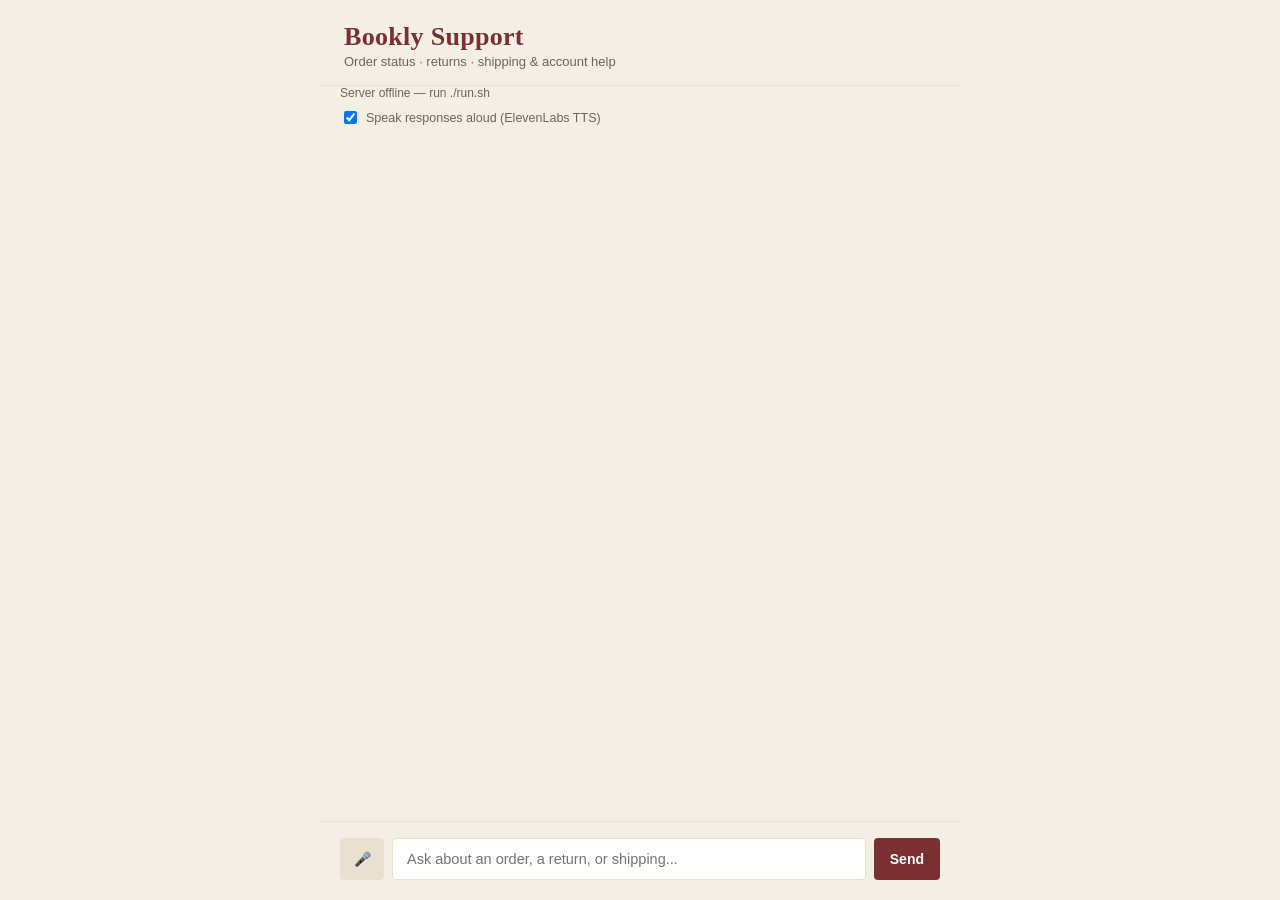
==== templates/index.html @ c6d6ef29 "Add restock offers after confirmed resolution, plus traces and intent guardrails. Riley now logs cal" ====
<!DOCTYPE html>
<html lang="en">
<head>
<meta charset="UTF-8">
<meta name="viewport" content="width=device-width, initial-scale=1.0">
<title>Bookly Support</title>
<style>
  /* Bookstore-inspired palette */
  :root {
    --paper: #f4efe4;
    --paper-dim: #e9e1d0;
    --ink: #21262e;
    --spine: #7a3030;
    --spine-dim: #a85c5c;
    --agent-bg: #21262e;
    --agent-text: #f4efe4;
    --user-bg: #ffffff;
    --user-text: #21262e;
  }
  * { box-sizing: border-box; }
  body {
    margin: 0;
    background: var(--paper);
    color: var(--ink);
    font-family: -apple-system, BlinkMacSystemFont, "Segoe UI", sans-serif;
    display: flex;
    justify-content: center;
    min-height: 100vh;
  }
  .app {
    width: 100%;
    max-width: 640px;
    display: flex;
    flex-direction: column;
    height: 100vh;
  }
  header {
    padding: 22px 24px 16px;
    border-bottom: 1px solid var(--paper-dim);
  }
  header .brand {
    font-family: Georgia, "Times New Roman", serif;
    font-size: 26px;
    font-weight: 700;
    color: var(--spine);
    letter-spacing: 0.3px;
  }
  header .sub {
    font-size: 13px;
    color: #6b6558;
    margin-top: 2px;
  }
  #statusBar {
    font-size: 12px;
    color: #6b6558;
    padding: 0 20px 8px;
  }
  #log {
    flex: 1;
    overflow-y: auto;
    padding: 20px;
    display: flex;
    flex-direction: column;
    gap: 12px;
  }
  .msg {
    max-width: 78%;
    padding: 10px 14px;
    border-radius: 4px;
    font-size: 14.5px;
    line-height: 1.45;
    white-space: pre-wrap;
  }
  .msg.agent {
    align-self: flex-start;
    background: var(--agent-bg);
    color: var(--agent-text);
    border-left: 3px solid var(--spine-dim);
  }
  .msg.user {
    align-self: flex-end;
    background: var(--user-bg);
    color: var(--user-text);
    border: 1px solid var(--paper-dim);
  }
  .msg.error {
    align-self: center;
    background: #fbe6e6;
    color: #7a3030;
    font-size: 13px;
  }
  .typing {
    align-self: flex-start;
    color: #6b6558;
    font-size: 13px;
    font-style: italic;
    padding-left: 14px;
  }
  form#composer {
    display: flex;
    gap: 8px;
    padding: 16px 20px 20px;
    border-top: 1px solid var(--paper-dim);
  }
  #textInput {
    flex: 1;
    padding: 12px 14px;
    border-radius: 4px;
    border: 1px solid var(--paper-dim);
    background: #fff;
    font-size: 14.5px;
    outline: none;
  }
  #textInput:focus { border-color: var(--spine-dim); }
  button {
    border: none;
    border-radius: 4px;
    cursor: pointer;
    font-size: 14px;
    font-weight: 600;
    padding: 0 16px;
  }
  #sendBtn { background: var(--spine); color: #fff; }
  #sendBtn:hover { background: #632626; }
  #sendBtn:disabled { opacity: 0.6; cursor: not-allowed; }
  #micBtn {
    background: var(--paper-dim);
    color: var(--ink);
    width: 44px;
    padding: 0;
  }
  #micBtn.listening {
    background: var(--spine);
    color: #fff;
    animation: pulse 1s infinite;
  }
  @keyframes pulse {
    0%, 100% { opacity: 1; }
    50% { opacity: 0.7; }
  }
  #voiceToggleWrap {
    display: flex;
    align-items: center;
    gap: 6px;
    font-size: 12.5px;
    color: #6b6558;
    padding: 0 20px 10px;
  }
</style>
</head>
<body>
<div class="app">
  <header>
    <div class="brand">Bookly Support</div>
    <div class="sub">Order status &middot; returns &middot; shipping &amp; account help</div>
  </header>

  <div id="statusBar">Checking connection…</div>

  <div id="voiceToggleWrap">
    <input type="checkbox" id="voiceToggle" checked>
    <label for="voiceToggle">Speak responses aloud (ElevenLabs TTS)</label>
  </div>

  <div id="log"></div>

  <form id="composer">
    <button type="button" id="micBtn" title="Hold to speak (Chrome)">🎤</button>
    <input type="text" id="textInput" placeholder="Ask about an order, a return, or shipping..." autocomplete="off">
    <button type="submit" id="sendBtn">Send</button>
  </form>
</div>

<script>
// --- DOM refs ----------------------------------------------------------------
let sessionId = null;
let isSending = false;
let currentAudio = null; // track TTS playback so we can stop overlapping audio

const log = document.getElementById('log');
const textInput = document.getElementById('textInput');
const composer = document.getElementById('composer');
const micBtn = document.getElementById('micBtn');
const sendBtn = document.getElementById('sendBtn');
const voiceToggle = document.getElementById('voiceToggle');
const statusBar = document.getElementById('statusBar');

// --- Chat UI helpers ---------------------------------------------------------

function addMessage(role, text) {
  const div = document.createElement('div');
  div.className = 'msg ' + role;
  div.textContent = text;
  log.appendChild(div);
  log.scrollTop = log.scrollHeight;
  return div;
}

function addTyping() {
  const div = document.createElement('div');
  div.className = 'typing';
  div.id = 'typingIndicator';
  div.textContent = 'Riley is typing…';
  log.appendChild(div);
  log.scrollTop = log.scrollHeight;
}

function removeTyping() {
  const el = document.getElementById('typingIndicator');
  if (el) el.remove();
}

function setSending(active) {
  isSending = active;
  sendBtn.disabled = active;
  textInput.disabled = active;
}

// --- Session + messaging -----------------------------------------------------

async function initSession() {
  const res = await fetch('/api/session', { method: 'POST' });
  const data = await res.json();
  sessionId = data.session_id;

  const greeting = "Hey! Riley from Bookly support — what's up?";
  addMessage('agent', greeting);

  // Speak the greeting if voice is enabled (voice-first demo)
  if (voiceToggle.checked) speak(greeting);
}

async function sendMessage(text) {
  const trimmed = text.trim();
  if (!trimmed || isSending) return;

  setSending(true);
  addMessage('user', trimmed);
  addTyping();

  try {
    const res = await fetch('/api/chat', {
      method: 'POST',
      headers: { 'Content-Type': 'application/json' },
      body: JSON.stringify({ session_id: sessionId, message: trimmed }),
    });

    const ctype = res.headers.get('content-type') || '';
    if (ctype.includes('application/json') && !ctype.includes('ndjson')) {
      const data = await res.json();
      removeTyping();
      if (data.error) {
        addMessage('error', 'Error: ' + data.error);
        return;
      }
      addMessage('agent', data.reply);
      if (voiceToggle.checked) speak(data.reply);
      return;
    }

    const reader = res.body.getReader();
    const decoder = new TextDecoder();
    let buf = '';
    let agentDiv = null;
    let full = '';

    const ensureAgent = () => {
      if (!agentDiv) {
        removeTyping();
        agentDiv = addMessage('agent', '');
      }
      return agentDiv;
    };

    while (true) {
      const { done, value } = await reader.read();
      if (done) break;
      buf += decoder.decode(value, { stream: true });
      let nl;
      while ((nl = buf.indexOf('\n')) >= 0) {
        const line = buf.slice(0, nl).trim();
        buf = buf.slice(nl + 1);
        if (!line) continue;
        const ev = JSON.parse(line);
        if (ev.type === 'status') {
          const el = document.getElementById('typingIndicator');
          if (el) el.textContent = ev.text || 'Riley is typing…';
        } else if (ev.type === 'delta') {
          ensureAgent();
          full += ev.text;
          agentDiv.textContent = full;
          log.scrollTop = log.scrollHeight;
        } else if (ev.type === 'done') {
          ensureAgent();
          full = ev.reply || full;
          agentDiv.textContent = full;
          if (voiceToggle.checked && full) speak(full);
        } else if (ev.type === 'error') {
          removeTyping();
          addMessage('error', 'Error: ' + ev.error);
        }
      }
    }
    if (!agentDiv && full) {
      removeTyping();
      addMessage('agent', full);
    }
  } catch (err) {
    removeTyping();
    addMessage('error', 'Network error: ' + err.message);
  } finally {
    setSending(false);
    textInput.focus();
  }
}

// --- ElevenLabs TTS (voice out) ----------------------------------------------

async function speak(text) {
  try {
    // Stop any in-progress audio before starting new speech
    if (currentAudio) {
      currentAudio.pause();
      currentAudio = null;
    }

    const res = await fetch('/api/tts', {
      method: 'POST',
      headers: { 'Content-Type': 'application/json' },
      body: JSON.stringify({ text }),
    });

    if (!res.ok) {
      console.warn('TTS failed:', await res.text());
      return;
    }

    const blob = await res.blob();
    const url = URL.createObjectURL(blob);
    currentAudio = new Audio(url);
    currentAudio.onended = () => URL.revokeObjectURL(url);
    await currentAudio.play();
  } catch (err) {
    console.warn('TTS playback failed', err);
  }
}

// --- Text input --------------------------------------------------------------

composer.addEventListener('submit', (e) => {
  e.preventDefault();
  const text = textInput.value.trim();
  if (!text) return;
  textInput.value = '';
  sendMessage(text);
});

// --- Web Speech API STT (voice in) — Chrome supports this on localhost ------

const SpeechRecognition = window.SpeechRecognition || window.webkitSpeechRecognition;

if (SpeechRecognition) {
  const recognition = new SpeechRecognition();
  recognition.lang = 'en-US';
  recognition.interimResults = false;
  recognition.continuous = false;

  let micActive = false;

  micBtn.addEventListener('click', () => {
    if (isSending) return;

    if (micActive) {
      // Click again to stop early
      recognition.stop();
      return;
    }

    // Stop TTS if user starts speaking
    if (currentAudio) {
      currentAudio.pause();
      currentAudio = null;
    }

    try {
      recognition.start();
    } catch (err) {
      console.warn('Could not start speech recognition', err);
    }
  });

  recognition.onstart = () => {
    micActive = true;
    micBtn.classList.add('listening');
    micBtn.title = 'Listening… click to stop';
  };

  recognition.onresult = (event) => {
    const transcript = event.results[0][0].transcript.trim();
    if (transcript) {
      textInput.value = transcript;
      // Voice-first: auto-send after STT so user doesn't need to click Send
      sendMessage(transcript);
      textInput.value = '';
    }
  };

  recognition.onend = () => {
    micActive = false;
    micBtn.classList.remove('listening');
    micBtn.title = 'Click to speak (Chrome)';
  };

  recognition.onerror = (event) => {
    micActive = false;
    micBtn.classList.remove('listening');
    if (event.error !== 'aborted') {
      addMessage('error', 'Mic error: ' + event.error + ' (use Chrome on localhost)');
    }
  };
} else {
  micBtn.disabled = true;
  micBtn.title = 'Speech recognition requires Chrome';
}

// --- Health check on load ----------------------------------------------------

async function checkHealth() {
  try {
    const res = await fetch('/api/health');
    const data = await res.json();
    const parts = [];
    if (data.anthropic_configured) parts.push('Claude ready');
    else parts.push('Claude key missing');
    if (data.bookly_api?.ok) parts.push(`${data.tools_loaded || 33} Bookly tools live`);
    else parts.push('Bookly API unreachable');
    if (data.elevenlabs_configured) parts.push('ElevenLabs ready');
    else parts.push('ElevenLabs key missing');
    statusBar.textContent = parts.join(' · ') + ' · Mic: ' + (SpeechRecognition ? 'Chrome STT' : 'unavailable');
  } catch {
    statusBar.textContent = 'Server offline — run ./run.sh';
  }
}

checkHealth();
initSession();
</script>
</body>
</html>
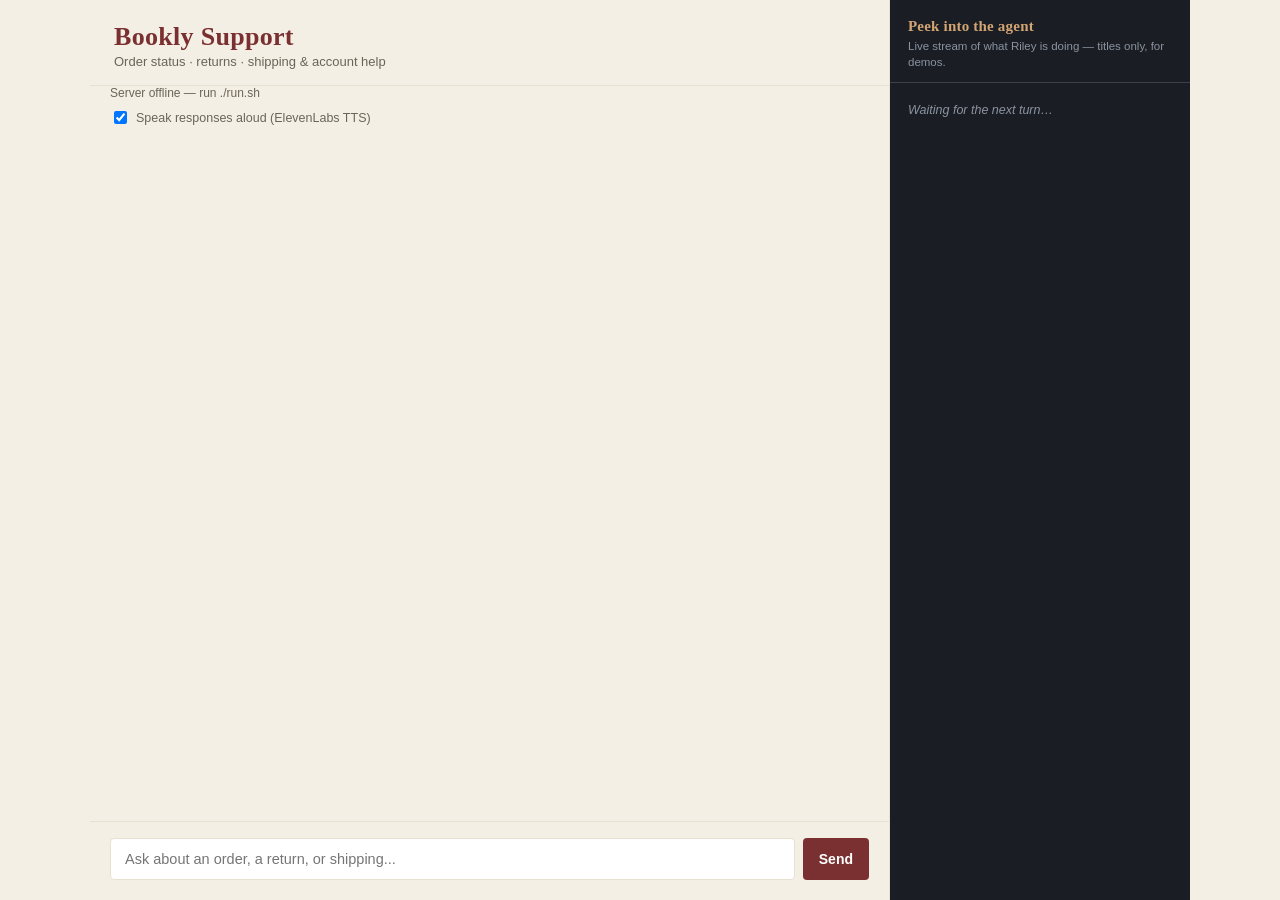
==== commit ea757bac: "Add auth tool gate, agent peek panel, and full-thread intent context. Hard-block account tools until" ====
--- a/templates/index.html
+++ b/templates/index.html
@@ -5,7 +5,6 @@
 <meta name="viewport" content="width=device-width, initial-scale=1.0">
 <title>Bookly Support</title>
 <style>
-  /* Bookstore-inspired palette */
   :root {
     --paper: #f4efe4;
     --paper-dim: #e9e1d0;
@@ -16,6 +15,10 @@
     --agent-text: #f4efe4;
     --user-bg: #ffffff;
     --user-text: #21262e;
+    --peek-bg: #1a1e24;
+    --peek-line: #3a424e;
+    --peek-muted: #8b93a0;
+    --peek-accent: #d4a574;
   }
   * { box-sizing: border-box; }
   body {
@@ -23,16 +26,21 @@
     background: var(--paper);
     color: var(--ink);
     font-family: -apple-system, BlinkMacSystemFont, "Segoe UI", sans-serif;
-    display: flex;
-    justify-content: center;
     min-height: 100vh;
   }
+  .shell {
+    display: grid;
+    grid-template-columns: minmax(0, 1fr) 300px;
+    height: 100vh;
+    max-width: 1100px;
+    margin: 0 auto;
+  }
   .app {
-    width: 100%;
-    max-width: 640px;
     display: flex;
     flex-direction: column;
+    min-width: 0;
     height: 100vh;
+    border-right: 1px solid var(--paper-dim);
   }
   header {
     padding: 22px 24px 16px;
@@ -123,21 +131,6 @@
   #sendBtn { background: var(--spine); color: #fff; }
   #sendBtn:hover { background: #632626; }
   #sendBtn:disabled { opacity: 0.6; cursor: not-allowed; }
-  #micBtn {
-    background: var(--paper-dim);
-    color: var(--ink);
-    width: 44px;
-    padding: 0;
-  }
-  #micBtn.listening {
-    background: var(--spine);
-    color: #fff;
-    animation: pulse 1s infinite;
-  }
-  @keyframes pulse {
-    0%, 100% { opacity: 1; }
-    50% { opacity: 0.7; }
-  }
   #voiceToggleWrap {
     display: flex;
     align-items: center;
@@ -146,46 +139,147 @@
     color: #6b6558;
     padding: 0 20px 10px;
   }
+
+  /* Peek into the agent */
+  .peek {
+    display: flex;
+    flex-direction: column;
+    height: 100vh;
+    background: var(--peek-bg);
+    color: #e8eaed;
+    min-width: 0;
+  }
+  .peek-header {
+    padding: 18px 18px 12px;
+    border-bottom: 1px solid var(--peek-line);
+  }
+  .peek-title {
+    font-family: Georgia, "Times New Roman", serif;
+    font-size: 15px;
+    font-weight: 600;
+    color: var(--peek-accent);
+    letter-spacing: 0.2px;
+  }
+  .peek-sub {
+    font-size: 11.5px;
+    color: var(--peek-muted);
+    margin-top: 4px;
+    line-height: 1.35;
+  }
+  #peekLog {
+    flex: 1;
+    overflow-y: auto;
+    padding: 12px 14px 20px;
+    display: flex;
+    flex-direction: column;
+    gap: 6px;
+  }
+  .peek-empty {
+    color: var(--peek-muted);
+    font-size: 12.5px;
+    font-style: italic;
+    padding: 8px 4px;
+  }
+  .peek-turn {
+    margin-top: 10px;
+    padding-top: 8px;
+    border-top: 1px dashed var(--peek-line);
+    font-size: 10.5px;
+    text-transform: uppercase;
+    letter-spacing: 0.06em;
+    color: var(--peek-muted);
+  }
+  .peek-turn:first-child {
+    margin-top: 0;
+    padding-top: 0;
+    border-top: none;
+  }
+  .peek-item {
+    display: flex;
+    gap: 8px;
+    align-items: flex-start;
+    font-size: 12.5px;
+    line-height: 1.35;
+    color: #d5d9e0;
+    animation: peekIn 0.18s ease-out;
+  }
+  .peek-item.active .peek-dot {
+    background: var(--peek-accent);
+    box-shadow: 0 0 0 3px rgba(212, 165, 116, 0.25);
+  }
+  .peek-item.done { color: var(--peek-muted); }
+  .peek-dot {
+    width: 7px;
+    height: 7px;
+    border-radius: 50%;
+    background: #5a6472;
+    margin-top: 5px;
+    flex-shrink: 0;
+  }
+  .peek-text { min-width: 0; }
+  @keyframes peekIn {
+    from { opacity: 0; transform: translateY(4px); }
+    to { opacity: 1; transform: translateY(0); }
+  }
+
+  @media (max-width: 820px) {
+    .shell {
+      grid-template-columns: 1fr;
+      grid-template-rows: 1fr 220px;
+      height: 100vh;
+    }
+    .app { height: auto; min-height: 0; border-right: none; border-bottom: 1px solid var(--paper-dim); }
+    .peek { height: auto; min-height: 0; }
+  }
 </style>
 </head>
 <body>
-<div class="app">
-  <header>
-    <div class="brand">Bookly Support</div>
-    <div class="sub">Order status &middot; returns &middot; shipping &amp; account help</div>
-  </header>
-
-  <div id="statusBar">Checking connection…</div>
-
-  <div id="voiceToggleWrap">
-    <input type="checkbox" id="voiceToggle" checked>
-    <label for="voiceToggle">Speak responses aloud (ElevenLabs TTS)</label>
+<div class="shell">
+  <div class="app">
+    <header>
+      <div class="brand">Bookly Support</div>
+      <div class="sub">Order status &middot; returns &middot; shipping &amp; account help</div>
+    </header>
+
+    <div id="statusBar">Checking connection…</div>
+
+    <div id="voiceToggleWrap">
+      <input type="checkbox" id="voiceToggle" checked>
+      <label for="voiceToggle">Speak responses aloud (ElevenLabs TTS)</label>
+    </div>
+
+    <div id="log"></div>
+
+    <form id="composer">
+      <input type="text" id="textInput" placeholder="Ask about an order, a return, or shipping..." autocomplete="off">
+      <button type="submit" id="sendBtn">Send</button>
+    </form>
   </div>
 
-  <div id="log"></div>
-
-  <form id="composer">
-    <button type="button" id="micBtn" title="Hold to speak (Chrome)">🎤</button>
-    <input type="text" id="textInput" placeholder="Ask about an order, a return, or shipping..." autocomplete="off">
-    <button type="submit" id="sendBtn">Send</button>
-  </form>
+  <aside class="peek" aria-label="Peek into the agent">
+    <div class="peek-header">
+      <div class="peek-title">Peek into the agent</div>
+      <div class="peek-sub">Live stream of what Riley is doing — titles only, for demos.</div>
+    </div>
+    <div id="peekLog">
+      <div class="peek-empty" id="peekEmpty">Waiting for the next turn…</div>
+    </div>
+  </aside>
 </div>
 
 <script>
-// --- DOM refs ----------------------------------------------------------------
 let sessionId = null;
 let isSending = false;
-let currentAudio = null; // track TTS playback so we can stop overlapping audio
+let currentAudio = null;
+let peekTurn = 0;
 
 const log = document.getElementById('log');
+const peekLog = document.getElementById('peekLog');
 const textInput = document.getElementById('textInput');
 const composer = document.getElementById('composer');
-const micBtn = document.getElementById('micBtn');
 const sendBtn = document.getElementById('sendBtn');
 const voiceToggle = document.getElementById('voiceToggle');
 const statusBar = document.getElementById('statusBar');
-
-// --- Chat UI helpers ---------------------------------------------------------
 
 function addMessage(role, text) {
   const div = document.createElement('div');
@@ -216,7 +310,45 @@
   textInput.disabled = active;
 }
 
-// --- Session + messaging -----------------------------------------------------
+function beginPeekTurn() {
+  peekTurn += 1;
+  const empty = document.getElementById('peekEmpty');
+  if (empty) empty.remove();
+
+  const marker = document.createElement('div');
+  marker.className = 'peek-turn';
+  marker.textContent = 'Turn ' + peekTurn;
+  peekLog.appendChild(marker);
+
+  const active = peekLog.querySelectorAll('.peek-item.active');
+  active.forEach((el) => el.classList.remove('active'));
+  peekLog.scrollTop = peekLog.scrollHeight;
+}
+
+function addPeek(text) {
+  if (!text) return;
+  const prev = peekLog.querySelector('.peek-item.active');
+  if (prev) {
+    prev.classList.remove('active');
+    prev.classList.add('done');
+  }
+
+  const row = document.createElement('div');
+  row.className = 'peek-item active';
+  row.innerHTML = '<span class="peek-dot"></span><span class="peek-text"></span>';
+  row.querySelector('.peek-text').textContent = text;
+  peekLog.appendChild(row);
+  peekLog.scrollTop = peekLog.scrollHeight;
+}
+
+function finishPeek(label) {
+  if (label) addPeek(label);
+  const active = peekLog.querySelector('.peek-item.active');
+  if (active) {
+    active.classList.remove('active');
+    active.classList.add('done');
+  }
+}
 
 async function initSession() {
   const res = await fetch('/api/session', { method: 'POST' });
@@ -225,8 +357,6 @@
 
   const greeting = "Hey! Riley from Bookly support — what's up?";
   addMessage('agent', greeting);
-
-  // Speak the greeting if voice is enabled (voice-first demo)
   if (voiceToggle.checked) speak(greeting);
 }
 
@@ -237,6 +367,8 @@
   setSending(true);
   addMessage('user', trimmed);
   addTyping();
+  beginPeekTurn();
+  addPeek('Customer message received');
 
   try {
     const res = await fetch('/api/chat', {
@@ -251,9 +383,11 @@
       removeTyping();
       if (data.error) {
         addMessage('error', 'Error: ' + data.error);
+        finishPeek('Error');
         return;
       }
       addMessage('agent', data.reply);
+      finishPeek('Reply ready');
       if (voiceToggle.checked) speak(data.reply);
       return;
     }
@@ -268,6 +402,7 @@
       if (!agentDiv) {
         removeTyping();
         agentDiv = addMessage('agent', '');
+        addPeek('Writing reply');
       }
       return agentDiv;
     };
@@ -283,6 +418,7 @@
         if (!line) continue;
         const ev = JSON.parse(line);
         if (ev.type === 'status') {
+          addPeek(ev.text);
           const el = document.getElementById('typingIndicator');
           if (el) el.textContent = ev.text || 'Riley is typing…';
         } else if (ev.type === 'delta') {
@@ -294,31 +430,40 @@
           ensureAgent();
           full = ev.reply || full;
           agentDiv.textContent = full;
+          if (ev.restock_offer) {
+            finishPeek('Restock offer attached');
+          } else if (ev.guardrail === 'resolution_confirm') {
+            finishPeek('Waiting on customer confirm');
+          } else if (ev.guardrail === 'intent_clarification') {
+            finishPeek('Asked to clarify');
+          } else {
+            finishPeek('Turn complete');
+          }
           if (voiceToggle.checked && full) speak(full);
         } else if (ev.type === 'error') {
           removeTyping();
           addMessage('error', 'Error: ' + ev.error);
+          finishPeek('Error');
         }
       }
     }
     if (!agentDiv && full) {
       removeTyping();
       addMessage('agent', full);
+      finishPeek('Turn complete');
     }
   } catch (err) {
     removeTyping();
     addMessage('error', 'Network error: ' + err.message);
+    finishPeek('Network error');
   } finally {
     setSending(false);
     textInput.focus();
   }
 }
 
-// --- ElevenLabs TTS (voice out) ----------------------------------------------
-
 async function speak(text) {
   try {
-    // Stop any in-progress audio before starting new speech
     if (currentAudio) {
       currentAudio.pause();
       currentAudio = null;
@@ -345,8 +490,6 @@
   }
 }
 
-// --- Text input --------------------------------------------------------------
-
 composer.addEventListener('submit', (e) => {
   e.preventDefault();
   const text = textInput.value.trim();
@@ -354,76 +497,6 @@
   textInput.value = '';
   sendMessage(text);
 });
-
-// --- Web Speech API STT (voice in) — Chrome supports this on localhost ------
-
-const SpeechRecognition = window.SpeechRecognition || window.webkitSpeechRecognition;
-
-if (SpeechRecognition) {
-  const recognition = new SpeechRecognition();
-  recognition.lang = 'en-US';
-  recognition.interimResults = false;
-  recognition.continuous = false;
-
-  let micActive = false;
-
-  micBtn.addEventListener('click', () => {
-    if (isSending) return;
-
-    if (micActive) {
-      // Click again to stop early
-      recognition.stop();
-      return;
-    }
-
-    // Stop TTS if user starts speaking
-    if (currentAudio) {
-      currentAudio.pause();
-      currentAudio = null;
-    }
-
-    try {
-      recognition.start();
-    } catch (err) {
-      console.warn('Could not start speech recognition', err);
-    }
-  });
-
-  recognition.onstart = () => {
-    micActive = true;
-    micBtn.classList.add('listening');
-    micBtn.title = 'Listening… click to stop';
-  };
-
-  recognition.onresult = (event) => {
-    const transcript = event.results[0][0].transcript.trim();
-    if (transcript) {
-      textInput.value = transcript;
-      // Voice-first: auto-send after STT so user doesn't need to click Send
-      sendMessage(transcript);
-      textInput.value = '';
-    }
-  };
-
-  recognition.onend = () => {
-    micActive = false;
-    micBtn.classList.remove('listening');
-    micBtn.title = 'Click to speak (Chrome)';
-  };
-
-  recognition.onerror = (event) => {
-    micActive = false;
-    micBtn.classList.remove('listening');
-    if (event.error !== 'aborted') {
-      addMessage('error', 'Mic error: ' + event.error + ' (use Chrome on localhost)');
-    }
-  };
-} else {
-  micBtn.disabled = true;
-  micBtn.title = 'Speech recognition requires Chrome';
-}
-
-// --- Health check on load ----------------------------------------------------
 
 async function checkHealth() {
   try {
@@ -436,7 +509,7 @@
     else parts.push('Bookly API unreachable');
     if (data.elevenlabs_configured) parts.push('ElevenLabs ready');
     else parts.push('ElevenLabs key missing');
-    statusBar.textContent = parts.join(' · ') + ' · Mic: ' + (SpeechRecognition ? 'Chrome STT' : 'unavailable');
+    statusBar.textContent = parts.join(' · ');
   } catch {
     statusBar.textContent = 'Server offline — run ./run.sh';
   }
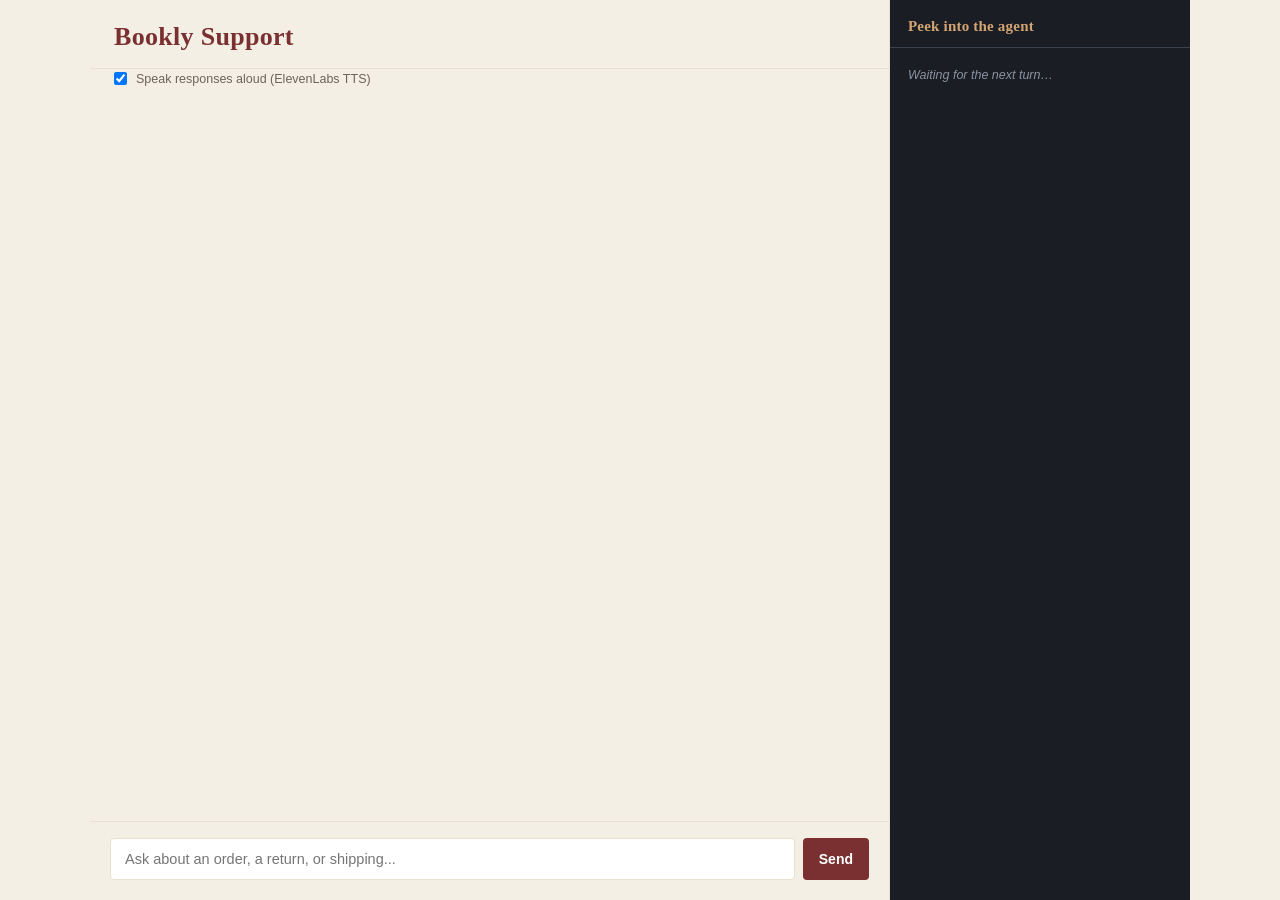
==== commit c8bb6ae1: "Polish the demo UI peek panel with emojis and leaner headers. Drop redundant subtitles and the statu" ====
--- a/templates/index.html
+++ b/templates/index.html
@@ -53,16 +53,6 @@
     color: var(--spine);
     letter-spacing: 0.3px;
   }
-  header .sub {
-    font-size: 13px;
-    color: #6b6558;
-    margin-top: 2px;
-  }
-  #statusBar {
-    font-size: 12px;
-    color: #6b6558;
-    padding: 0 20px 8px;
-  }
   #log {
     flex: 1;
     overflow-y: auto;
@@ -203,18 +193,20 @@
     color: #d5d9e0;
     animation: peekIn 0.18s ease-out;
   }
-  .peek-item.active .peek-dot {
-    background: var(--peek-accent);
-    box-shadow: 0 0 0 3px rgba(212, 165, 116, 0.25);
+  .peek-item.active .peek-emoji {
+    filter: none;
+    transform: scale(1.05);
   }
   .peek-item.done { color: var(--peek-muted); }
-  .peek-dot {
-    width: 7px;
-    height: 7px;
-    border-radius: 50%;
-    background: #5a6472;
-    margin-top: 5px;
+  .peek-item.done .peek-emoji {
+    opacity: 0.55;
+  }
+  .peek-emoji {
+    width: 1.25em;
     flex-shrink: 0;
+    text-align: center;
+    line-height: 1.35;
+    font-size: 13px;
   }
   .peek-text { min-width: 0; }
   @keyframes peekIn {
@@ -238,10 +230,7 @@
   <div class="app">
     <header>
       <div class="brand">Bookly Support</div>
-      <div class="sub">Order status &middot; returns &middot; shipping &amp; account help</div>
     </header>
-
-    <div id="statusBar">Checking connection…</div>
 
     <div id="voiceToggleWrap">
       <input type="checkbox" id="voiceToggle" checked>
@@ -259,7 +248,6 @@
   <aside class="peek" aria-label="Peek into the agent">
     <div class="peek-header">
       <div class="peek-title">Peek into the agent</div>
-      <div class="peek-sub">Live stream of what Riley is doing — titles only, for demos.</div>
     </div>
     <div id="peekLog">
       <div class="peek-empty" id="peekEmpty">Waiting for the next turn…</div>
@@ -279,7 +267,6 @@
 const composer = document.getElementById('composer');
 const sendBtn = document.getElementById('sendBtn');
 const voiceToggle = document.getElementById('voiceToggle');
-const statusBar = document.getElementById('statusBar');
 
 function addMessage(role, text) {
   const div = document.createElement('div');
@@ -325,6 +312,39 @@
   peekLog.scrollTop = peekLog.scrollHeight;
 }
 
+function peekEmoji(text) {
+  const t = (text || '').toLowerCase();
+  if (t.startsWith('blocked') || t.includes('not authenticated')) return '🚫';
+  if (t.includes('authenticated') && !t.includes('not ')) return '🔓';
+  if (t.includes('customer message')) return '💬';
+  if (t.includes('classifying intent') || t.startsWith('intent:')) return '🎯';
+  if (t.includes('intent unclear') || t.includes('clarify')) return '❓';
+  if (t.includes('verifying phone') || t.includes('last 4')) return '📱';
+  if (t.includes('reading a policy') || t.includes('policy') || t.includes('faq')) return '📜';
+  if (t.includes('looking up the order') || t.includes('listing past orders')) return '📦';
+  if (t.includes('looking up the customer') || t.includes('looking up a title')) return '👤';
+  if (t.includes('checking inventory') || t.includes('inventory')) return '📚';
+  if (t.includes('opening a return') || t.includes('return')) return '↩️';
+  if (t.includes('issuing a refund') || t.includes('updating a refund') || t.includes('refund')) return '💸';
+  if (t.includes('cancelling')) return '🛑';
+  if (t.includes('escalating') || t.includes('ticket')) return '🎫';
+  if (t.includes('prior conversation') || t.includes('agent trace') || t.includes('logging turn') || t.includes('starting bookly')) return '🗂️';
+  if (t.includes('reship')) return '🚚';
+  if (t.includes('address')) return '🏠';
+  if (t.includes('password')) return '🔑';
+  if (t.includes('restock match')) return '✨';
+  if (t.includes('no restock')) return '📭';
+  if (t.includes('restock') || t.includes('checking prior traces')) return '🛒';
+  if (t.includes('scoring resolution') || t.startsWith('resolution ')) return '📊';
+  if (t.includes('asking if everything') || t.includes('waiting on customer')) return '✅';
+  if (t.includes("checking if they're done") || t.includes("said they're done")) return '🏁';
+  if (t.includes('riley is reasoning') || t.includes('writing reply')) return '✍️';
+  if (t.includes('reply ready') || t.includes('turn complete') || t.includes('restock offer attached')) return '🟢';
+  if (t.includes('error') || t.includes('network')) return '⚠️';
+  if (t.includes('using ')) return '🛠️';
+  return '•';
+}
+
 function addPeek(text) {
   if (!text) return;
   const prev = peekLog.querySelector('.peek-item.active');
@@ -335,7 +355,8 @@
 
   const row = document.createElement('div');
   row.className = 'peek-item active';
-  row.innerHTML = '<span class="peek-dot"></span><span class="peek-text"></span>';
+  row.innerHTML = '<span class="peek-emoji"></span><span class="peek-text"></span>';
+  row.querySelector('.peek-emoji').textContent = peekEmoji(text);
   row.querySelector('.peek-text').textContent = text;
   peekLog.appendChild(row);
   peekLog.scrollTop = peekLog.scrollHeight;
@@ -498,24 +519,6 @@
   sendMessage(text);
 });
 
-async function checkHealth() {
-  try {
-    const res = await fetch('/api/health');
-    const data = await res.json();
-    const parts = [];
-    if (data.anthropic_configured) parts.push('Claude ready');
-    else parts.push('Claude key missing');
-    if (data.bookly_api?.ok) parts.push(`${data.tools_loaded || 33} Bookly tools live`);
-    else parts.push('Bookly API unreachable');
-    if (data.elevenlabs_configured) parts.push('ElevenLabs ready');
-    else parts.push('ElevenLabs key missing');
-    statusBar.textContent = parts.join(' · ');
-  } catch {
-    statusBar.textContent = 'Server offline — run ./run.sh';
-  }
-}
-
-checkHealth();
 initSession();
 </script>
 </body>
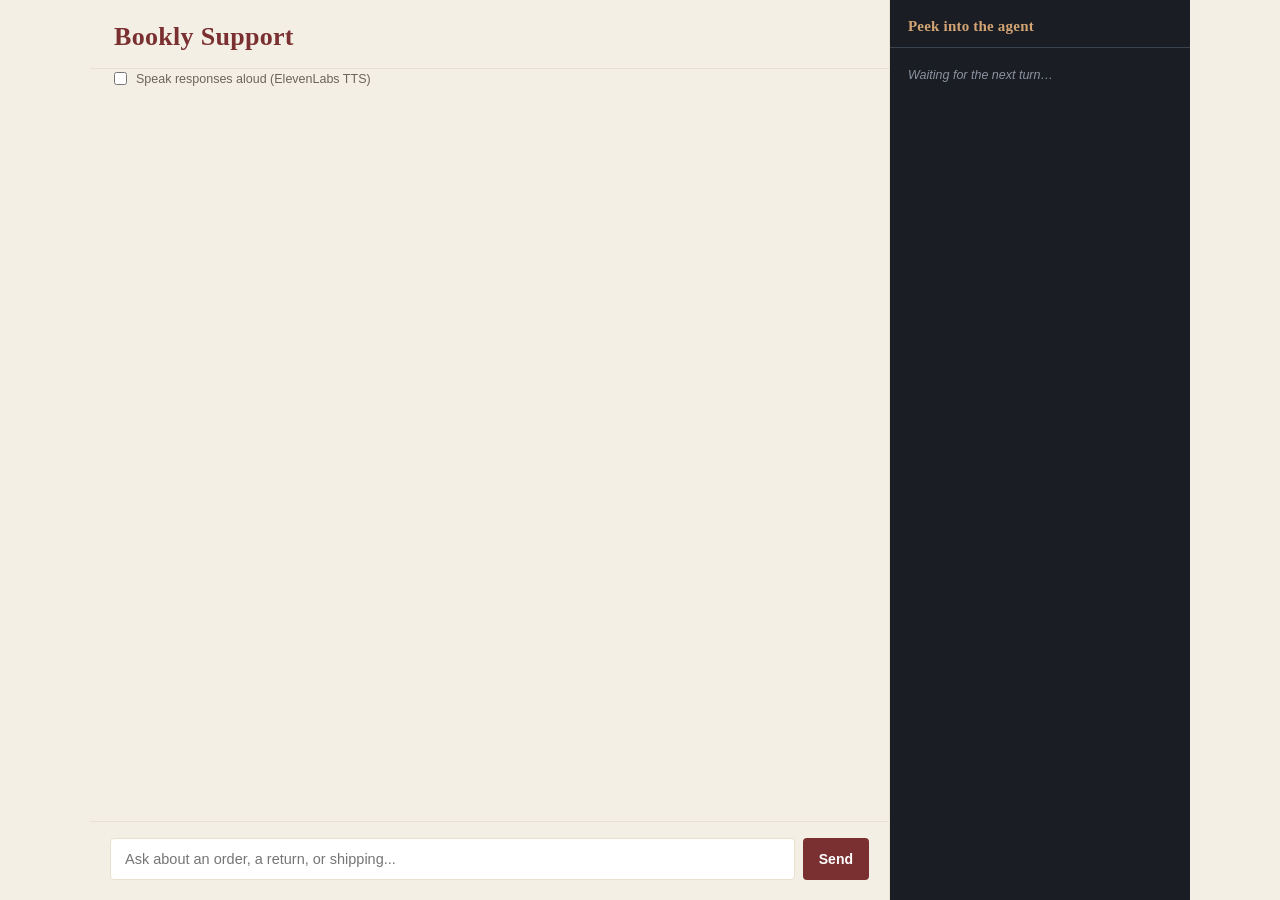
==== commit 10069027: "Show a chat-ended CSAT row after the conversation wraps up. After the customer confirms they're done" ====
--- a/templates/index.html
+++ b/templates/index.html
@@ -87,6 +87,39 @@
     color: #7a3030;
     font-size: 13px;
   }
+  .chat-ended {
+    align-self: center;
+    max-width: 90%;
+    text-align: center;
+    padding: 8px 4px 16px;
+  }
+  .chat-ended-copy {
+    font-size: 13px;
+    font-style: italic;
+    color: #6b6558;
+    margin-bottom: 8px;
+  }
+  .star-row {
+    display: flex;
+    justify-content: center;
+    gap: 4px;
+  }
+  .star-btn {
+    background: none;
+    border: none;
+    padding: 0 2px;
+    font-size: 22px;
+    line-height: 1;
+    color: #c4b8a4;
+    cursor: pointer;
+  }
+  .star-btn:hover,
+  .star-btn.filled {
+    color: var(--spine);
+  }
+  .star-btn:disabled {
+    cursor: default;
+  }
   .typing {
     align-self: flex-start;
     color: #6b6558;
@@ -233,7 +266,7 @@
     </header>
 
     <div id="voiceToggleWrap">
-      <input type="checkbox" id="voiceToggle" checked>
+      <input type="checkbox" id="voiceToggle">
       <label for="voiceToggle">Speak responses aloud (ElevenLabs TTS)</label>
     </div>
 
@@ -260,6 +293,7 @@
 let isSending = false;
 let currentAudio = null;
 let peekTurn = 0;
+let chatEnded = false;
 
 const log = document.getElementById('log');
 const peekLog = document.getElementById('peekLog');
@@ -293,8 +327,44 @@
 
 function setSending(active) {
   isSending = active;
-  sendBtn.disabled = active;
-  textInput.disabled = active;
+  sendBtn.disabled = active || chatEnded;
+  textInput.disabled = active || chatEnded;
+}
+
+function showChatEnded() {
+  if (document.getElementById('chatEnded')) return;
+  chatEnded = true;
+  const wrap = document.createElement('div');
+  wrap.className = 'chat-ended';
+  wrap.id = 'chatEnded';
+  wrap.innerHTML =
+    '<div class="chat-ended-copy">This chat has ended. Provide feedback</div>' +
+    '<div class="star-row" role="group" aria-label="Rate this chat"></div>';
+  const row = wrap.querySelector('.star-row');
+  for (let i = 1; i <= 5; i++) {
+    const btn = document.createElement('button');
+    btn.type = 'button';
+    btn.className = 'star-btn';
+    btn.dataset.value = String(i);
+    btn.setAttribute('aria-label', i + ' star' + (i === 1 ? '' : 's'));
+    btn.textContent = '☆';
+    btn.addEventListener('click', () => rateChat(i, wrap));
+    row.appendChild(btn);
+  }
+  log.appendChild(wrap);
+  log.scrollTop = log.scrollHeight;
+  textInput.placeholder = 'This chat has ended';
+  textInput.disabled = true;
+  sendBtn.disabled = true;
+}
+
+function rateChat(value, wrap) {
+  wrap.querySelectorAll('.star-btn').forEach((btn) => {
+    const n = Number(btn.dataset.value);
+    const filled = n <= value;
+    btn.textContent = filled ? '★' : '☆';
+    btn.classList.toggle('filled', filled);
+  });
 }
 
 function beginPeekTurn() {
@@ -383,7 +453,7 @@
 
 async function sendMessage(text) {
   const trimmed = text.trim();
-  if (!trimmed || isSending) return;
+  if (!trimmed || isSending || chatEnded) return;
 
   setSending(true);
   addMessage('user', trimmed);
@@ -410,6 +480,7 @@
       addMessage('agent', data.reply);
       finishPeek('Reply ready');
       if (voiceToggle.checked) speak(data.reply);
+      if (data.chat_ended) showChatEnded();
       return;
     }
 
@@ -461,6 +532,7 @@
             finishPeek('Turn complete');
           }
           if (voiceToggle.checked && full) speak(full);
+          if (ev.chat_ended) showChatEnded();
         } else if (ev.type === 'error') {
           removeTyping();
           addMessage('error', 'Error: ' + ev.error);
@@ -479,7 +551,7 @@
     finishPeek('Network error');
   } finally {
     setSending(false);
-    textInput.focus();
+    if (!chatEnded) textInput.focus();
   }
 }
 
@@ -513,6 +585,7 @@
 
 composer.addEventListener('submit', (e) => {
   e.preventDefault();
+  if (chatEnded) return;
   const text = textInput.value.trim();
   if (!text) return;
   textInput.value = '';
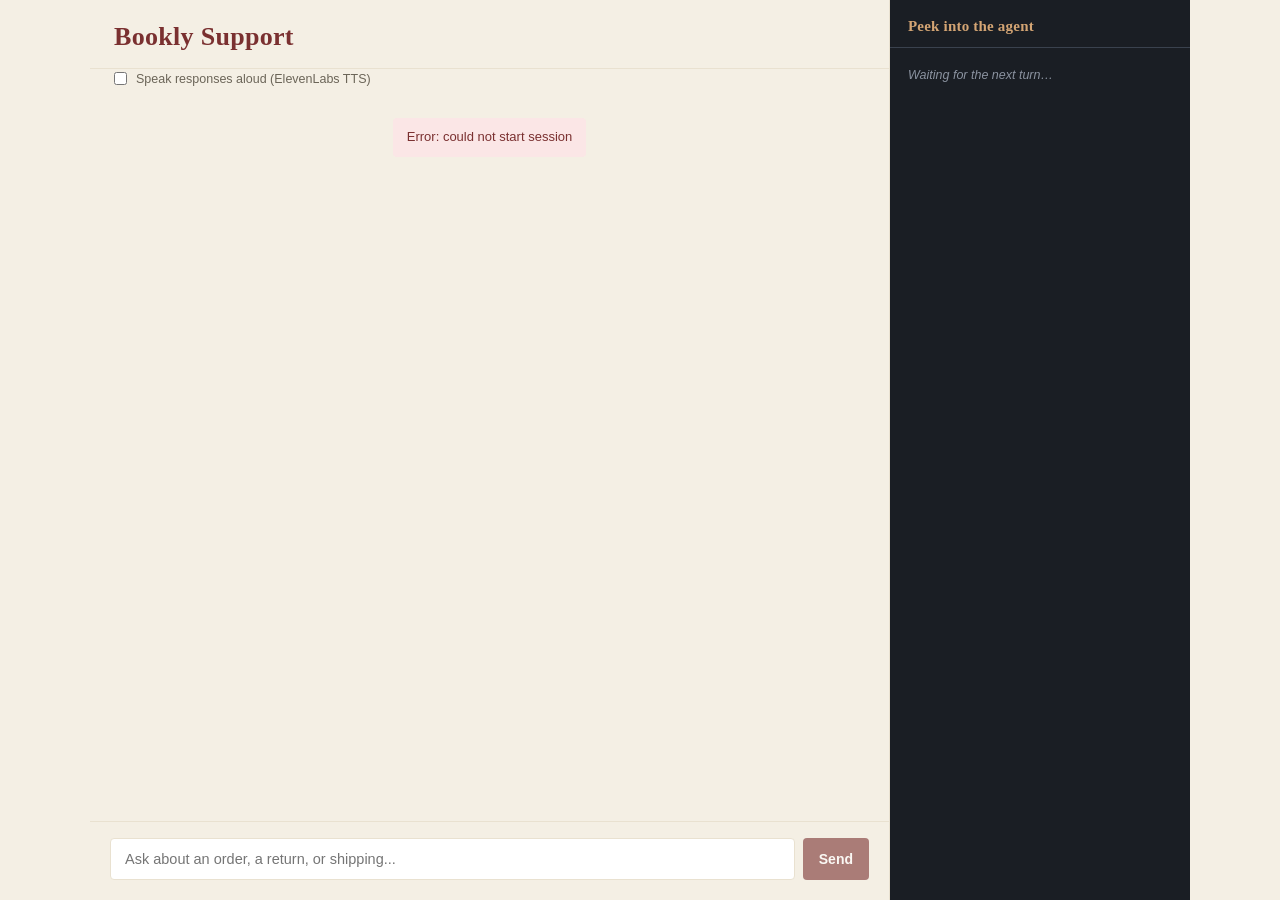
==== commit e2fa861a: "Polish agent split: pipeline-owned cutoffs, session reconnect, and docs. Intent and resolution thres" ====
--- a/templates/index.html
+++ b/templates/index.html
@@ -87,39 +87,6 @@
     color: #7a3030;
     font-size: 13px;
   }
-  .chat-ended {
-    align-self: center;
-    max-width: 90%;
-    text-align: center;
-    padding: 8px 4px 16px;
-  }
-  .chat-ended-copy {
-    font-size: 13px;
-    font-style: italic;
-    color: #6b6558;
-    margin-bottom: 8px;
-  }
-  .star-row {
-    display: flex;
-    justify-content: center;
-    gap: 4px;
-  }
-  .star-btn {
-    background: none;
-    border: none;
-    padding: 0 2px;
-    font-size: 22px;
-    line-height: 1;
-    color: #c4b8a4;
-    cursor: pointer;
-  }
-  .star-btn:hover,
-  .star-btn.filled {
-    color: var(--spine);
-  }
-  .star-btn:disabled {
-    cursor: default;
-  }
   .typing {
     align-self: flex-start;
     color: #6b6558;
@@ -290,10 +257,10 @@
 
 <script>
 let sessionId = null;
+let sessionReady = false;
 let isSending = false;
 let currentAudio = null;
 let peekTurn = 0;
-let chatEnded = false;
 
 const log = document.getElementById('log');
 const peekLog = document.getElementById('peekLog');
@@ -327,44 +294,8 @@
 
 function setSending(active) {
   isSending = active;
-  sendBtn.disabled = active || chatEnded;
-  textInput.disabled = active || chatEnded;
-}
-
-function showChatEnded() {
-  if (document.getElementById('chatEnded')) return;
-  chatEnded = true;
-  const wrap = document.createElement('div');
-  wrap.className = 'chat-ended';
-  wrap.id = 'chatEnded';
-  wrap.innerHTML =
-    '<div class="chat-ended-copy">This chat has ended. Provide feedback</div>' +
-    '<div class="star-row" role="group" aria-label="Rate this chat"></div>';
-  const row = wrap.querySelector('.star-row');
-  for (let i = 1; i <= 5; i++) {
-    const btn = document.createElement('button');
-    btn.type = 'button';
-    btn.className = 'star-btn';
-    btn.dataset.value = String(i);
-    btn.setAttribute('aria-label', i + ' star' + (i === 1 ? '' : 's'));
-    btn.textContent = '☆';
-    btn.addEventListener('click', () => rateChat(i, wrap));
-    row.appendChild(btn);
-  }
-  log.appendChild(wrap);
-  log.scrollTop = log.scrollHeight;
-  textInput.placeholder = 'This chat has ended';
-  textInput.disabled = true;
-  sendBtn.disabled = true;
-}
-
-function rateChat(value, wrap) {
-  wrap.querySelectorAll('.star-btn').forEach((btn) => {
-    const n = Number(btn.dataset.value);
-    const filled = n <= value;
-    btn.textContent = filled ? '★' : '☆';
-    btn.classList.toggle('filled', filled);
-  });
+  sendBtn.disabled = active || !sessionReady;
+  textInput.disabled = active || !sessionReady;
 }
 
 function beginPeekTurn() {
@@ -441,19 +372,36 @@
   }
 }
 
-async function initSession() {
+async function initSession({ greet = false } = {}) {
+  sessionReady = false;
+  setSending(false);
   const res = await fetch('/api/session', { method: 'POST' });
   const data = await res.json();
+  if (!data.session_id) {
+    throw new Error('Could not start session');
+  }
   sessionId = data.session_id;
-
-  const greeting = "Hey! Riley from Bookly support — what's up?";
-  addMessage('agent', greeting);
-  if (voiceToggle.checked) speak(greeting);
-}
-
-async function sendMessage(text) {
+  sessionReady = true;
+  setSending(false);
+
+  if (greet) {
+    const greeting = "Hey! Riley from Bookly support — what's up?";
+    addMessage('agent', greeting);
+    if (voiceToggle.checked) speak(greeting);
+  }
+}
+
+async function sendMessage(text, retried = false) {
   const trimmed = text.trim();
-  if (!trimmed || isSending || chatEnded) return;
+  if (!trimmed || isSending) return;
+  if (!sessionReady || !sessionId) {
+    try {
+      await initSession();
+    } catch (err) {
+      addMessage('error', 'Error: could not start session');
+      return;
+    }
+  }
 
   setSending(true);
   addMessage('user', trimmed);
@@ -473,6 +421,11 @@
       const data = await res.json();
       removeTyping();
       if (data.error) {
+        if (!retried && data.error.includes('session_id')) {
+          finishPeek('Session expired — reconnecting');
+          await initSession();
+          return sendMessage(trimmed, true);
+        }
         addMessage('error', 'Error: ' + data.error);
         finishPeek('Error');
         return;
@@ -480,7 +433,6 @@
       addMessage('agent', data.reply);
       finishPeek('Reply ready');
       if (voiceToggle.checked) speak(data.reply);
-      if (data.chat_ended) showChatEnded();
       return;
     }
 
@@ -532,7 +484,6 @@
             finishPeek('Turn complete');
           }
           if (voiceToggle.checked && full) speak(full);
-          if (ev.chat_ended) showChatEnded();
         } else if (ev.type === 'error') {
           removeTyping();
           addMessage('error', 'Error: ' + ev.error);
@@ -551,7 +502,7 @@
     finishPeek('Network error');
   } finally {
     setSending(false);
-    if (!chatEnded) textInput.focus();
+    textInput.focus();
   }
 }
 
@@ -585,14 +536,14 @@
 
 composer.addEventListener('submit', (e) => {
   e.preventDefault();
-  if (chatEnded) return;
   const text = textInput.value.trim();
   if (!text) return;
   textInput.value = '';
   sendMessage(text);
 });
 
-initSession();
+setSending(false);
+initSession({ greet: true }).catch(() => addMessage('error', 'Error: could not start session'));
 </script>
 </body>
 </html>
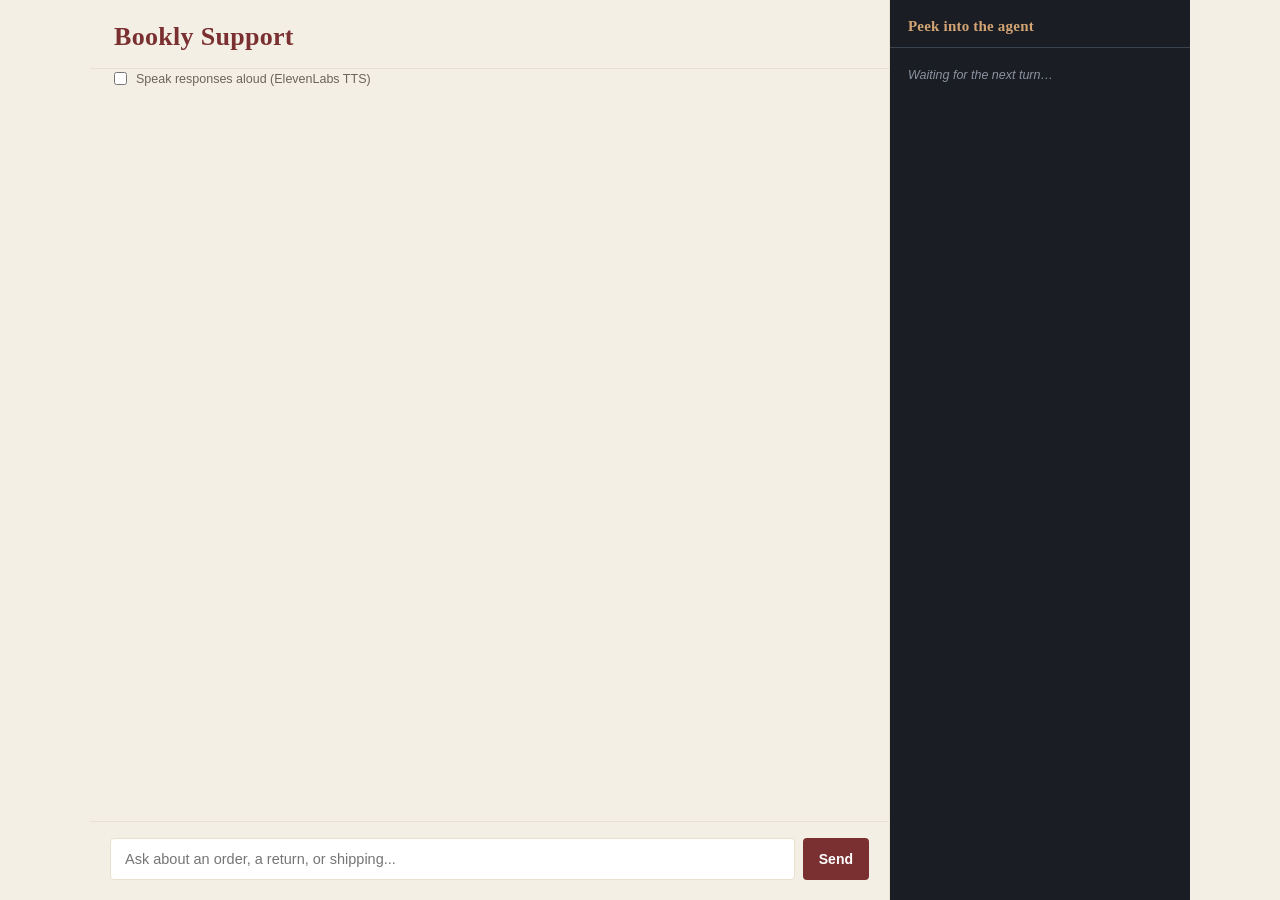
==== commit d046382c: "Bind restock offers to an in-stock SKU and close on a single yes. The pitch no longer asks format; a" ====
--- a/templates/index.html
+++ b/templates/index.html
@@ -333,6 +333,7 @@
   if (t.includes('reship')) return '🚚';
   if (t.includes('address')) return '🏠';
   if (t.includes('password')) return '🔑';
+  if (t.includes('placing restock order')) return '🛒';
   if (t.includes('restock match')) return '✨';
   if (t.includes('no restock')) return '📭';
   if (t.includes('restock') || t.includes('checking prior traces')) return '🛒';
@@ -474,7 +475,11 @@
           ensureAgent();
           full = ev.reply || full;
           agentDiv.textContent = full;
-          if (ev.restock_offer) {
+          } else if (ev.guardrail === 'restock_ordered') {
+            finishPeek('Restock order placed');
+          } else if (ev.guardrail === 'restock_declined') {
+            finishPeek('Restock declined');
+          } else if (ev.restock_offer) {
             finishPeek('Restock offer attached');
           } else if (ev.guardrail === 'resolution_confirm') {
             finishPeek('Waiting on customer confirm');
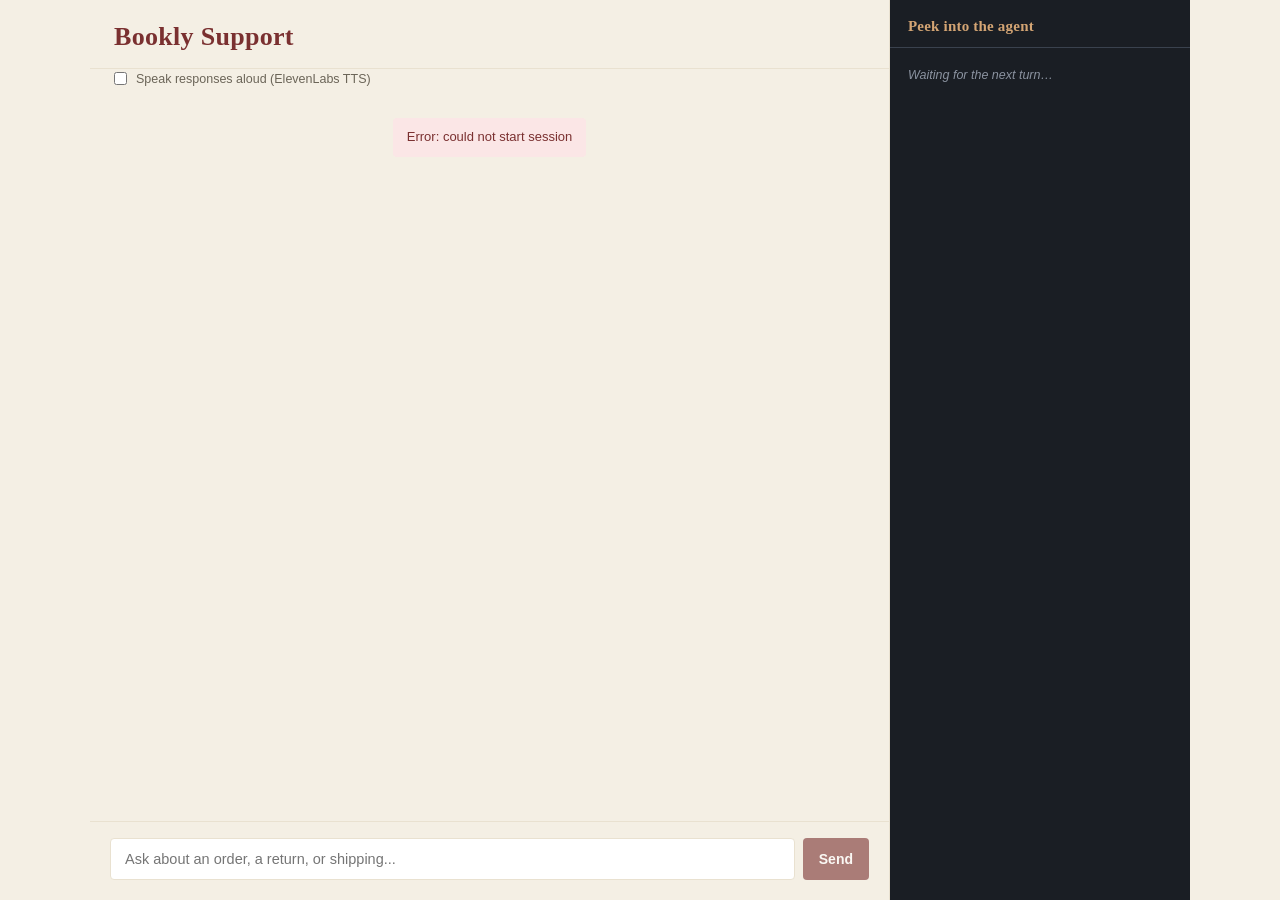
==== commit de840a60: "Fix chat UI script so session init and send work again. A broken if/else in the restock peek handler" ====
--- a/templates/index.html
+++ b/templates/index.html
@@ -475,7 +475,7 @@
           ensureAgent();
           full = ev.reply || full;
           agentDiv.textContent = full;
-          } else if (ev.guardrail === 'restock_ordered') {
+          if (ev.guardrail === 'restock_ordered') {
             finishPeek('Restock order placed');
           } else if (ev.guardrail === 'restock_declined') {
             finishPeek('Restock declined');
